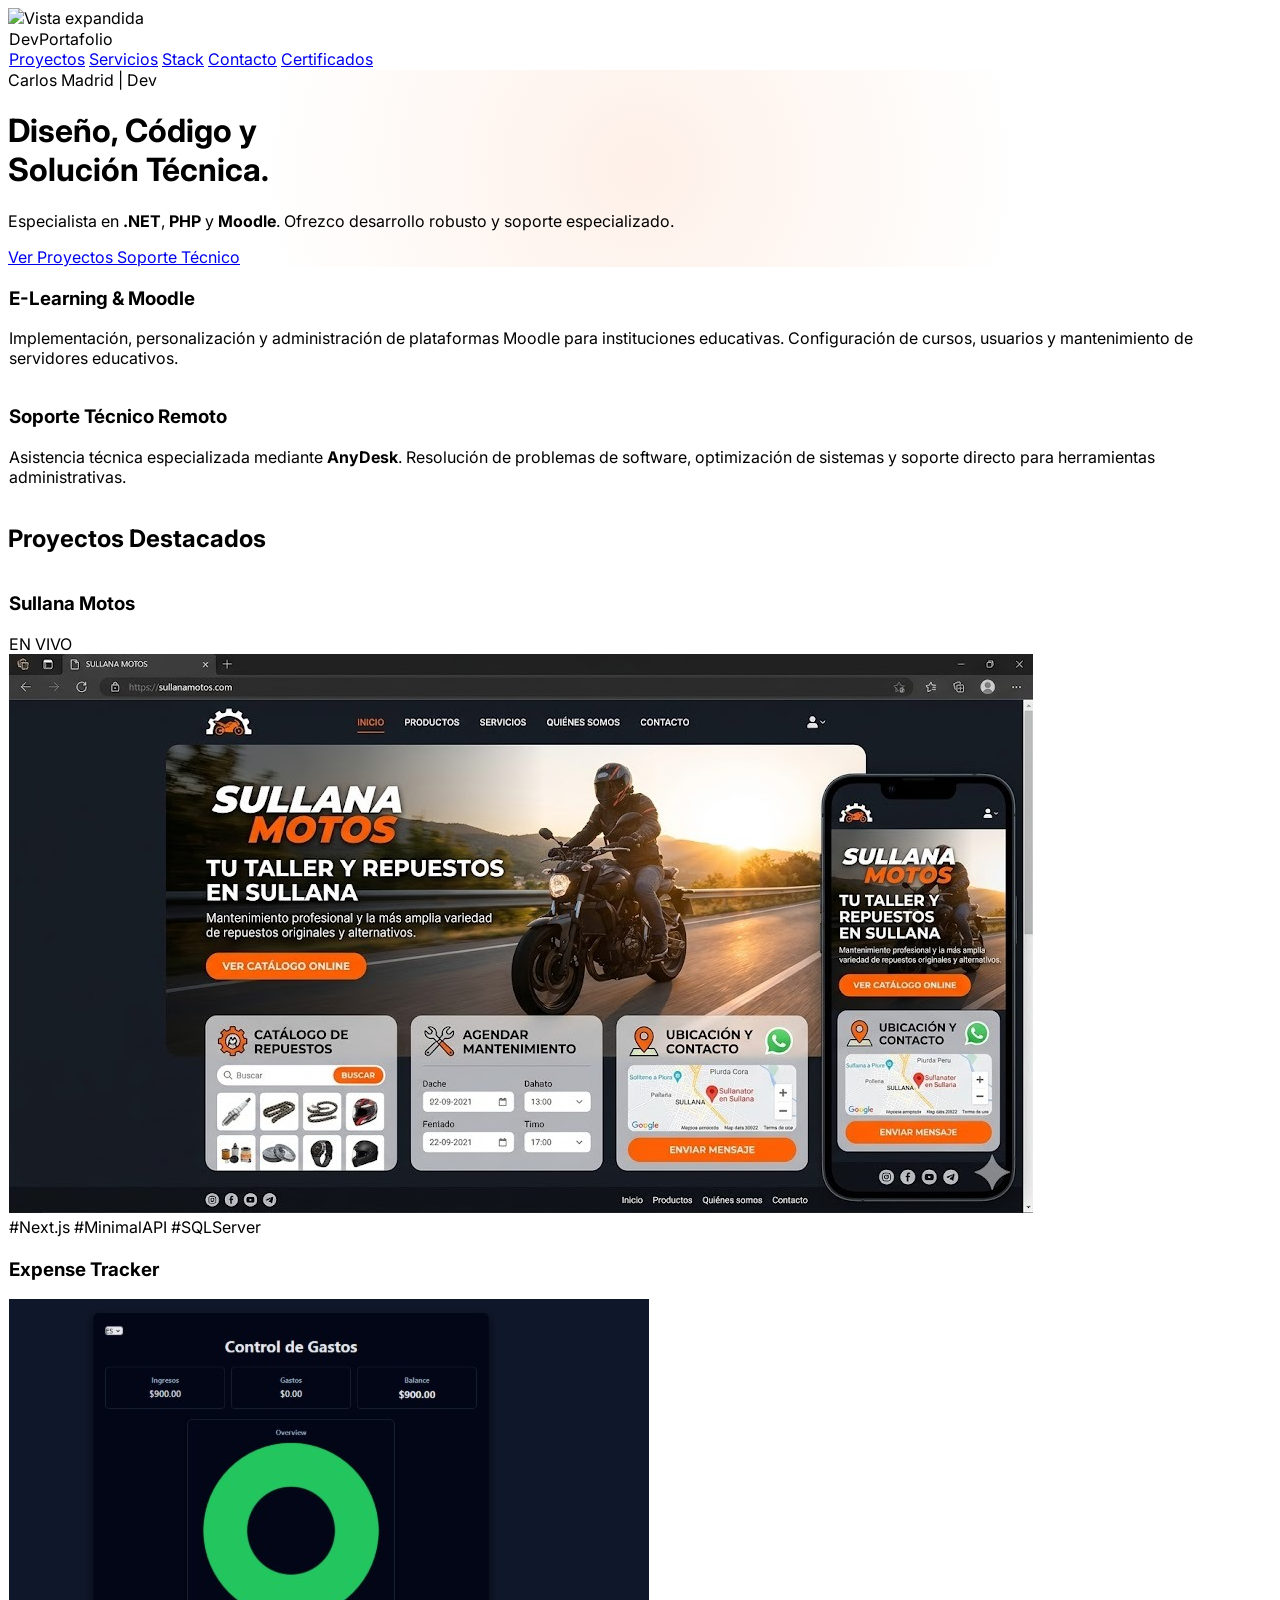
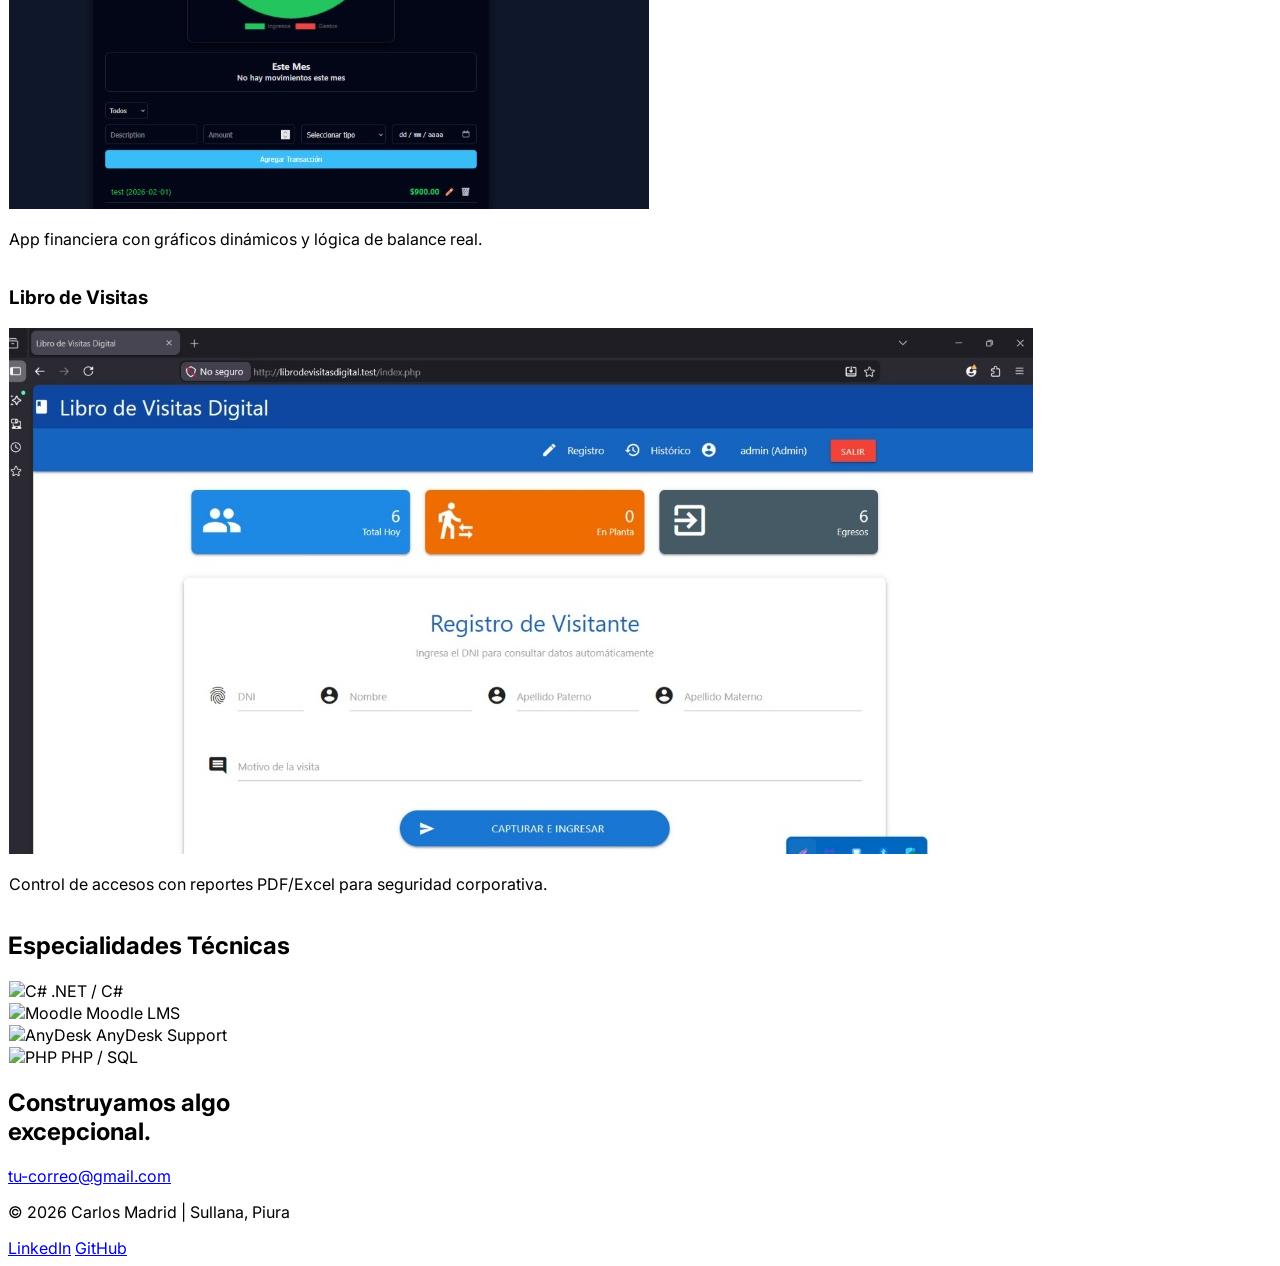
==== portafolio_2026-master/index.html @ 9da7d434 "Versión limpia de mi portafolio y se le agrego un nueva sección con sus respectivas imagenes" ====
<!DOCTYPE html>
<html lang="es" class="scroll-smooth">
  <head>
    <meta charset="UTF-8" />
    <meta name="viewport" content="width=device-width, initial-scale=1.0" />
    <title>Carlos Madrid | Fullstack Developer</title>
    <script src="https://cdn.tailwindcss.com"></script>
    <link href="https://fonts.googleapis.com/css2?family=Inter:wght@300;400;700&display=swap" rel="stylesheet" />
    <style>
      body { font-family: "Inter", sans-serif; }
      .glass {
        background: rgba(255, 255, 255, 0.02);
        backdrop-filter: blur(12px);
        border: 1px solid rgba(255, 255, 255, 0.05);
      }
      .hero-glow {
        background: radial-gradient(circle at 50% 50%, rgba(244, 111, 34, 0.1) 0%, rgba(15, 23, 42, 0) 60%);
      }
      /* Estilo para el modal de imagen */
      #modal.active { display: flex; animation: fadeIn 0.3s ease-out; }
      @keyframes fadeIn { from { opacity: 0; } to { opacity: 1; } }
    </style>
  </head>
  <body class="bg-[#0b1120] text-slate-200 antialiased selection:bg-[#F46F22] selection:text-white">
    
    <div id="modal" class="fixed inset-0 z-[100] hidden items-center justify-center bg-black/90 backdrop-blur-sm p-4 md:p-20 cursor-zoom-out" onclick="closeModal()">
        <img id="modal-img" src="" alt="Vista expandida" class="max-w-full max-h-full rounded-2xl shadow-2xl transform transition-transform duration-300 scale-95 hover:scale-100">
    </div>

    <nav class="fixed w-full z-50 px-6 py-6">
      <div class="max-w-6xl mx-auto flex justify-between items-center glass rounded-2xl px-8 py-4">
        <span class="text-xl font-bold bg-gradient-to-r from-[#F46F22] to-orange-400 bg-clip-text text-transparent italic tracking-tighter">
          DevPortafolio
        </span>
        <div class="space-x-8 hidden md:flex text-sm font-medium">
          <a href="#proyectos" class="hover:text-[#F46F22] transition-colors">Proyectos</a>
          <a href="#servicios" class="hover:text-[#F46F22] transition-colors">Servicios</a>
          <a href="#skills" class="hover:text-[#F46F22] transition-colors">Stack</a>
          <a href="#contacto" class="hover:text-[#F46F22] transition-colors">Contacto</a>
         <a href="certificados.html" class="bg-[#F46F22]/10 text-[#F46F22] px-4 py-2 rounded-xl hover:bg-[#F46F22] hover:text-white transition-all border border-[#F46F22]/20">Certificados</a>
        </div>
      </div>
    </nav>

    <header class="h-screen flex flex-col justify-center items-center text-center px-6 hero-glow">
      <span class="text-[#F46F22] font-mono mb-4 block tracking-[0.4em] uppercase text-xs font-bold">Carlos Madrid | Dev</span>
      <h1 class="text-5xl md:text-8xl font-bold mb-6 tracking-tight text-white">
        Diseño, Código y <br />
        <span class="text-slate-500 italic font-light">Solución Técnica.</span>
      </h1>
      <p class="max-w-2xl text-slate-400 text-lg md:text-xl mb-12 leading-relaxed">
        Especialista en <b class="text-slate-200">.NET</b>, <b class="text-slate-200">PHP</b> y <b class="text-slate-200">Moodle</b>. 
        Ofrezco desarrollo robusto y soporte especializado.
      </p>
      <div class="flex flex-col md:flex-row gap-5">
        <a href="#proyectos" class="bg-[#F46F22] hover:bg-[#d65d1a] text-white px-10 py-4 rounded-full font-bold transition-all transform hover:scale-105">
          Ver Proyectos
        </a>
        <a href="#servicios" class="border border-slate-700 hover:bg-slate-800/50 px-10 py-4 rounded-full font-bold transition-all">
          Soporte Técnico
        </a>
      </div>
    </header>

    <section id="servicios" class="max-w-6xl mx-auto py-20 px-6">
        <div class="grid grid-cols-1 md:grid-cols-2 gap-8">
            <div class="glass p-10 rounded-[2.5rem] border-l-4 border-l-[#F46F22]">
                <h3 class="text-2xl font-bold text-white mb-4">E-Learning & Moodle</h3>
                <p class="text-slate-400">Implementación, personalización y administración de plataformas Moodle para instituciones educativas. Configuración de cursos, usuarios y mantenimiento de servidores educativos.</p>
            </div>
            <div class="glass p-10 rounded-[2.5rem] border-l-4 border-l-blue-500">
                <h3 class="text-2xl font-bold text-white mb-4">Soporte Técnico Remoto</h3>
                <p class="text-slate-400">Asistencia técnica especializada mediante <b>AnyDesk</b>. Resolución de problemas de software, optimización de sistemas y soporte directo para herramientas administrativas.</p>
            </div>
        </div>
    </section>

    <section id="proyectos" class="max-w-6xl mx-auto py-20 px-6">
      <div class="flex items-center gap-4 mb-16">
        <h2 class="text-3xl font-bold text-white whitespace-nowrap">Proyectos Destacados</h2>
        <div class="h-[1px] w-full bg-slate-800"></div>
      </div>

      <div class="grid grid-cols-1 md:grid-cols-2 lg:grid-cols-3 gap-8">
        <div class="md:col-span-2 glass p-8 rounded-[2.5rem] group border border-white/5 hover:border-[#F46F22]/30 transition-all duration-500">
          <div class="flex justify-between items-start mb-6 text-white">
            <h3 class="text-3xl font-bold group-hover:text-[#F46F22] transition">Sullana Motos</h3>
            <span class="bg-[#F46F22]/10 text-[#F46F22] text-[10px] font-bold px-3 py-1 rounded-full border border-[#F46F22]/20">EN VIVO</span>
          </div>
          <div class="w-full h-64 bg-slate-900 rounded-3xl overflow-hidden mb-6 border border-slate-800 relative group cursor-zoom-in" onclick="openModal('./moto.jpg')">
            <img src="./moto.jpg" alt="Sullana Motos" class="w-full h-full object-cover object-top transition-transform duration-500 group-hover:scale-105" />
          </div>
          <div class="flex flex-wrap gap-3 italic text-xs text-slate-500">
            <span>#Next.js</span> <span>#MinimalAPI</span> <span>#SQLServer</span>
          </div>
        </div>

        <div class="glass p-8 rounded-[2.5rem] group border border-white/5 hover:border-[#F46F22]/30 transition-all duration-500">
          <h3 class="text-xl font-bold text-white mb-4 group-hover:text-[#F46F22] transition uppercase tracking-tighter">Expense Tracker</h3>
          <div class="w-full h-40 bg-slate-900 rounded-2xl overflow-hidden mb-4 border border-slate-800 cursor-zoom-in" onclick="openModal('./CONTROL DE GASTOS.jpg')">
            <img src="./CONTROL DE GASTOS.jpg" alt="Expense Tracker" class="w-full h-full object-cover" />
          </div>
          <p class="text-slate-400 text-sm">App financiera con gráficos dinámicos y lógica de balance real.</p>
        </div>

        <div class="glass p-8 rounded-[2.5rem] group border border-white/5 hover:border-[#F46F22]/30 transition-all duration-500">
          <h3 class="text-xl font-bold text-white mb-4 group-hover:text-[#F46F22] transition uppercase tracking-tighter">Libro de Visitas</h3>
          <div class="w-full h-40 bg-slate-900 rounded-2xl overflow-hidden mb-4 border border-slate-800 cursor-zoom-in" onclick="openModal('./BVDIGITAL.jpg')">
            <img src="./BVDIGITAL.jpg" alt="Visitas" class="w-full h-full object-cover" />
          </div>
          <p class="text-slate-400 text-sm">Control de accesos con reportes PDF/Excel para seguridad corporativa.</p>
        </div>
      </div>
    </section>

    <section id="skills" class="py-32 bg-slate-900/20">
      <div class="max-w-6xl mx-auto px-6 text-center">
        <h2 class="text-sm font-bold text-[#F46F22] tracking-[0.3em] uppercase mb-16">Especialidades Técnicas</h2>
        <div class="flex flex-wrap justify-center gap-6">
          <div class="glass px-8 py-5 rounded-3xl flex items-center gap-5 hover:scale-105 transition-all group hover:border-[#F46F22]/50">
            <img src="https://cdn.simpleicons.org/csharp/512BD4" width="32" height="32" alt="C#" />
            <span class="font-bold text-lg group-hover:text-white transition">.NET / C#</span>
          </div>
          <div class="glass px-8 py-5 rounded-3xl flex items-center gap-5 hover:scale-105 transition-all group hover:border-[#F46F22]/50">
            <img src="https://cdn.simpleicons.org/moodle/F7931E" width="32" height="32" alt="Moodle" />
            <span class="font-bold text-lg group-hover:text-white transition">Moodle LMS</span>
          </div>
          <div class="glass px-8 py-5 rounded-3xl flex items-center gap-5 hover:scale-105 transition-all group hover:border-[#F46F22]/50">
            <img src="https://cdn.simpleicons.org/anydesk/EF4437" width="32" height="32" alt="AnyDesk" />
            <span class="font-bold text-lg group-hover:text-white transition">AnyDesk Support</span>
          </div>
          <div class="glass px-8 py-5 rounded-3xl flex items-center gap-5 hover:scale-105 transition-all group hover:border-[#F46F22]/50">
            <img src="https://cdn.simpleicons.org/php/777BB4" width="32" height="32" alt="PHP" />
            <span class="font-bold text-lg group-hover:text-white transition">PHP / SQL</span>
          </div>
        </div>
      </div>
    </section>


    <footer id="contacto" class="py-40 px-6 text-center">
      <div class="max-w-4xl mx-auto">
        <h2 class="text-5xl font-bold mb-8 text-white tracking-tight">Construyamos algo <br /><span class="text-[#F46F22] italic">excepcional.</span></h2>
        <a href="mailto:tu-correo@gmail.com" class="text-3xl md:text-5xl font-bold text-white hover:text-[#F46F22] transition-colors break-words underline underline-offset-[12px] decoration-slate-800">
          tu-correo@gmail.com
        </a>
        <div class="mt-32 pt-10 border-t border-slate-800/50 flex flex-col md:flex-row justify-between items-center gap-6 text-slate-500 text-sm">
          <p>© 2026 Carlos Madrid | Sullana, Piura</p>
          <div class="flex gap-8 font-medium">
            <a href="https://www.linkedin.com/in/juan-carlos-madrid-flores-761483162/" target="_blank" class="hover:text-white transition">LinkedIn</a>
            <a href="https://github.com/juanca-dev" target="_blank" class="hover:text-white transition">GitHub</a>
          </div>
        </div>
      </div>
    </footer>

    <script>
        const modal = document.getElementById('modal');
        const modalImg = document.getElementById('modal-img');

        function openModal(src) {
            modalImg.src = src;
            modal.classList.add('active');
            document.body.style.overflow = 'hidden'; // Evita el scroll mientras está abierto
        }

        function closeModal() {
            modal.classList.remove('active');
            document.body.style.overflow = 'auto'; // Devuelve el scroll
        }

        // Cerrar con la tecla Esc
        document.addEventListener('keydown', (e) => {
            if (e.key === 'Escape') closeModal();
        });
    </script>
  </body>
</html>
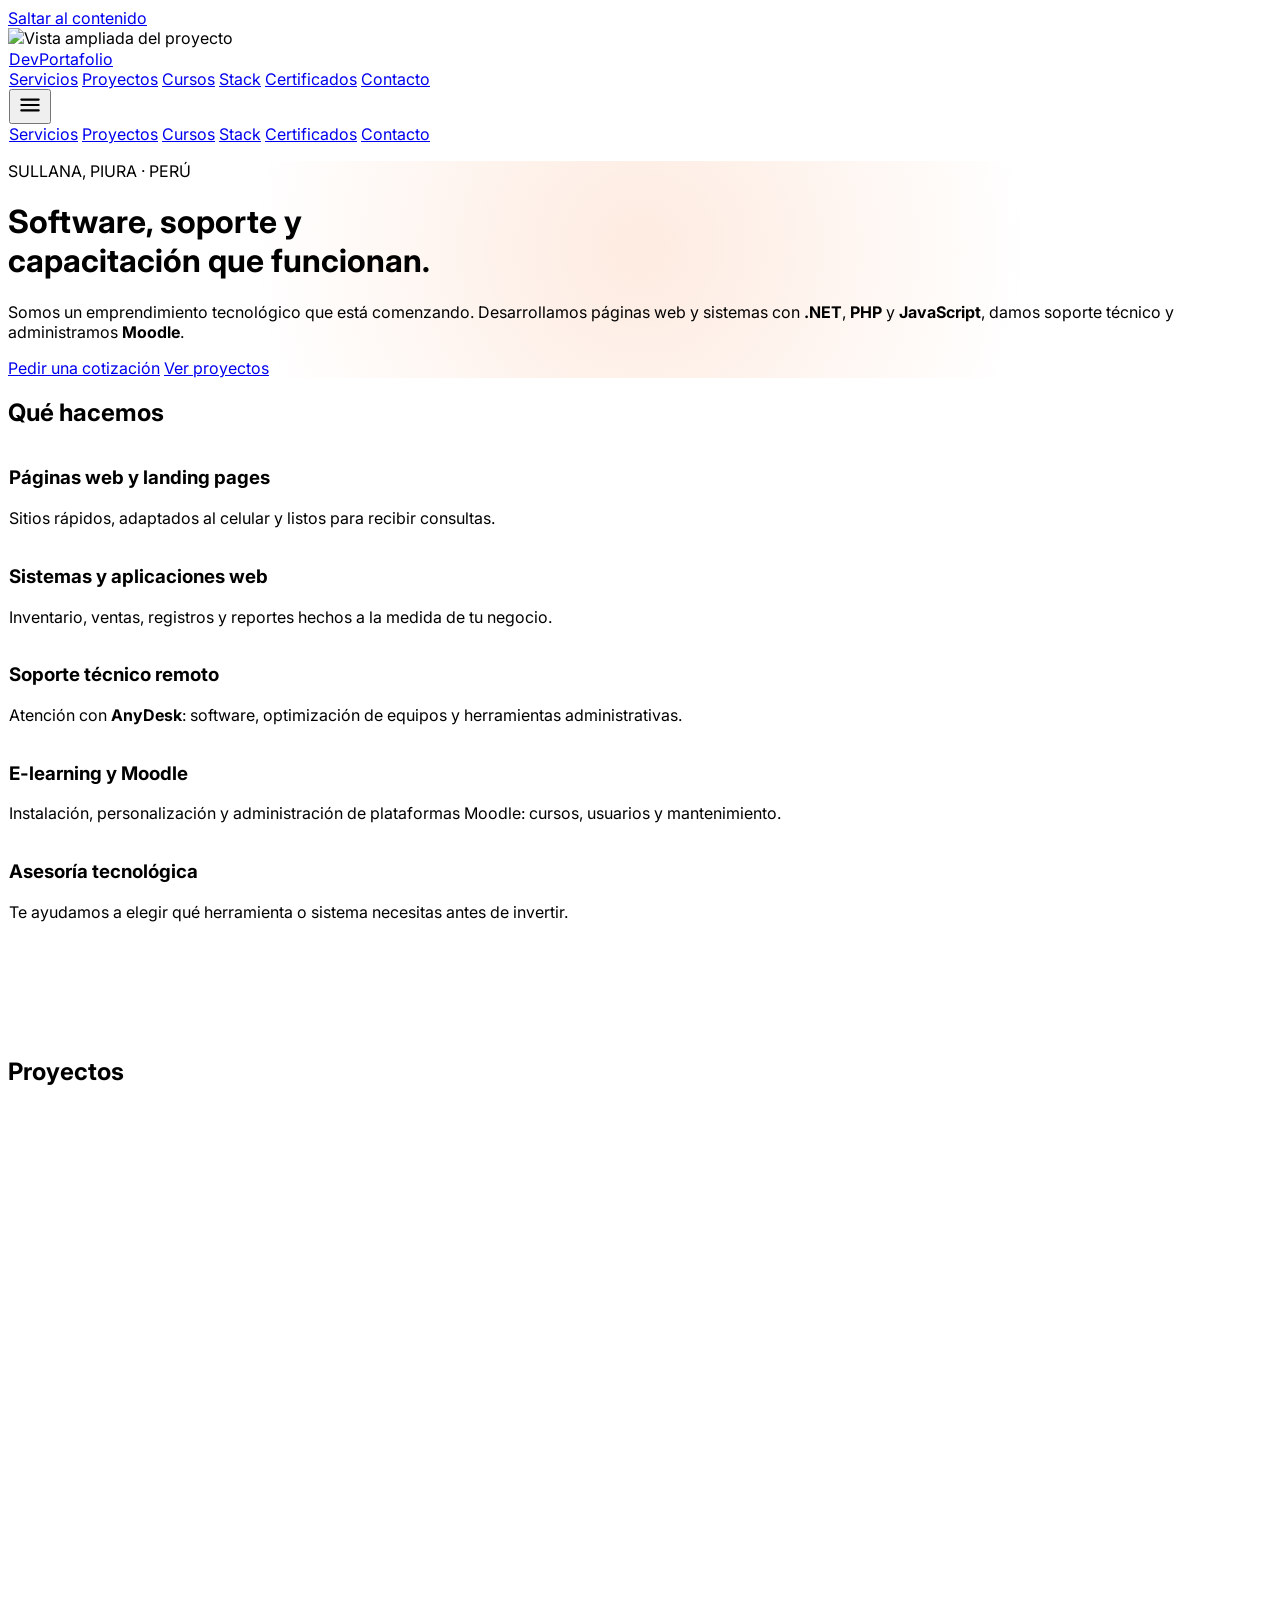
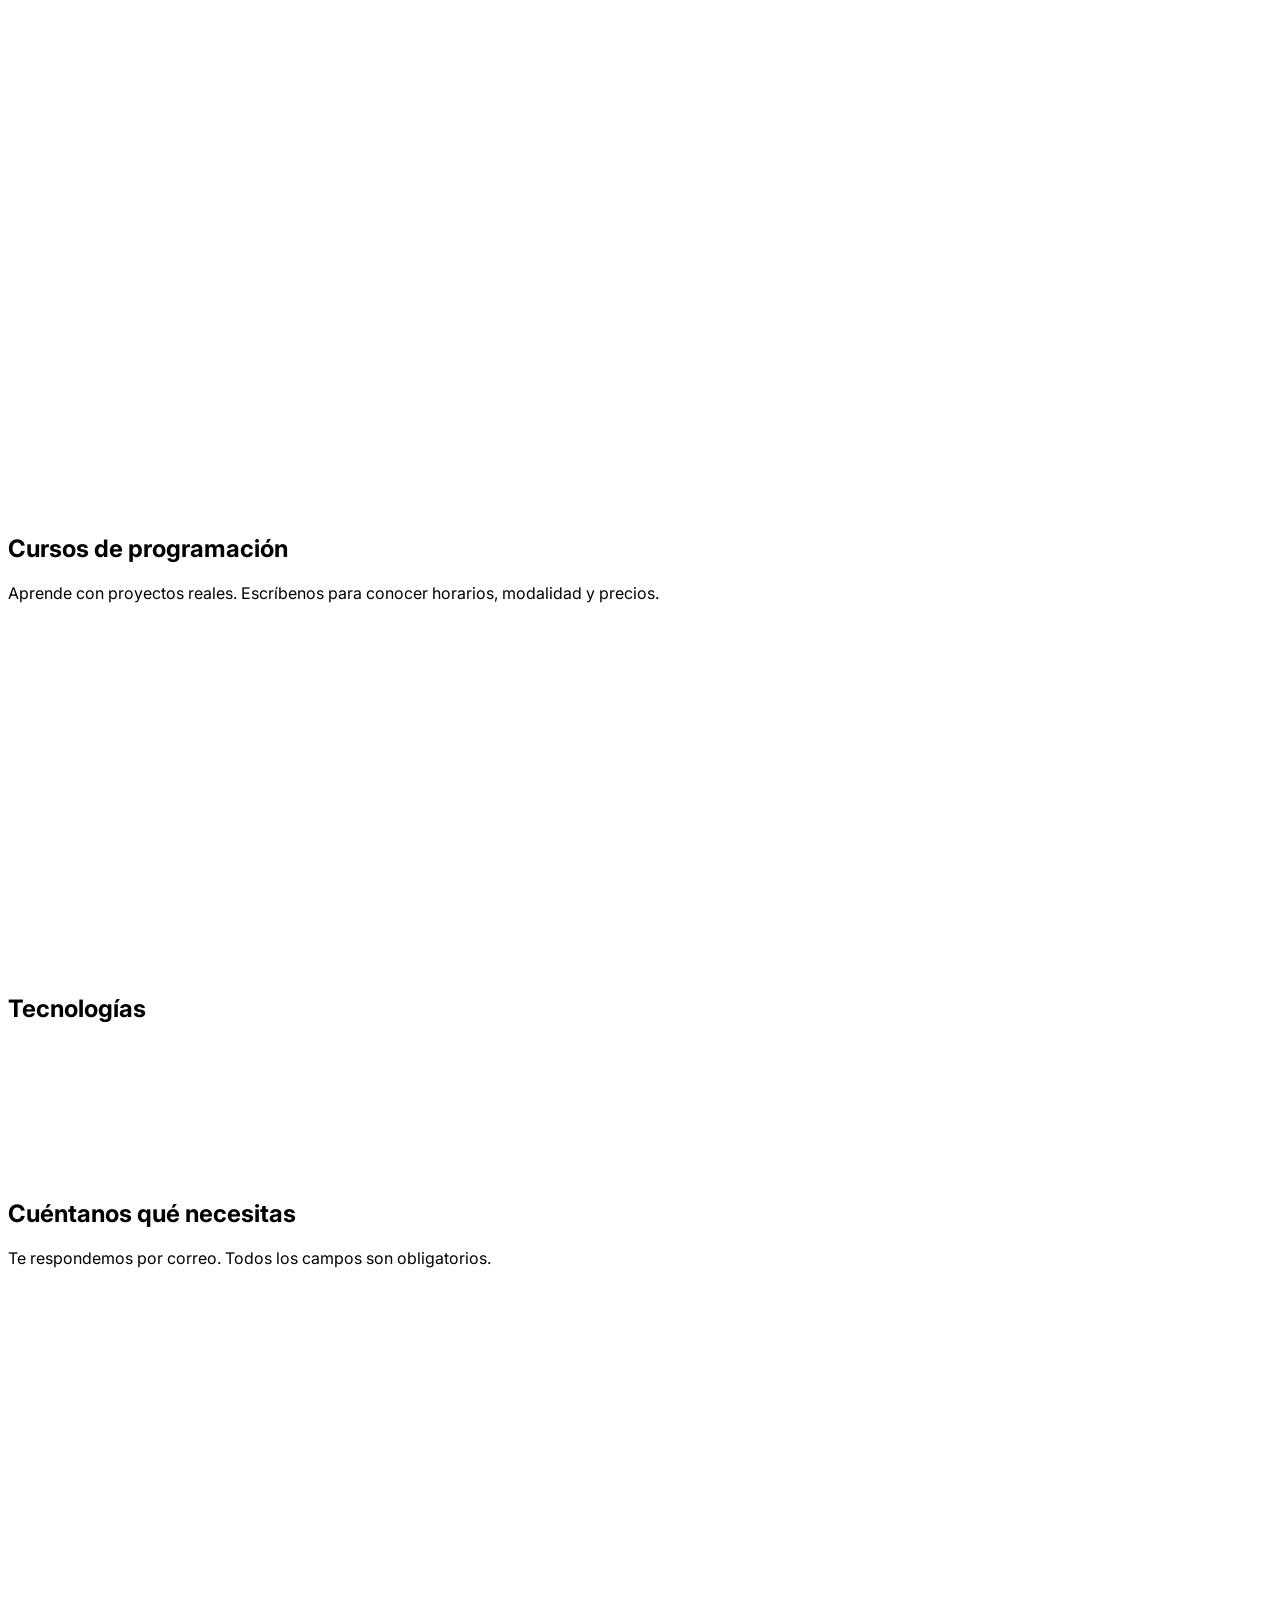
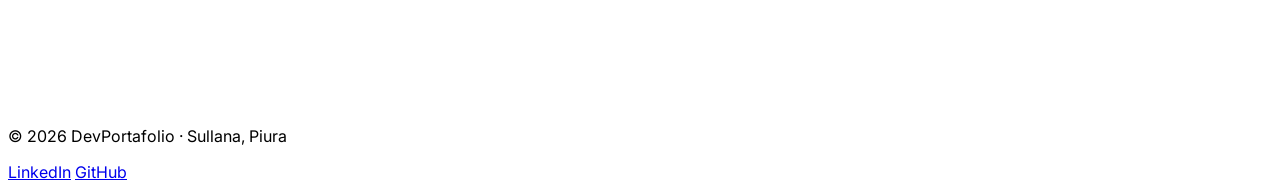
==== commit 5a4cad1c: "Moderniza index: servicios, cursos, proyectos y formulario Netlify" ====
--- a/portafolio_2026-master/index.html
+++ b/portafolio_2026-master/index.html
@@ -1,178 +1,165 @@
 <!DOCTYPE html>
 <html lang="es" class="scroll-smooth">
-  <head>
-    <meta charset="UTF-8" />
-    <meta name="viewport" content="width=device-width, initial-scale=1.0" />
-    <title>Carlos Madrid | Fullstack Developer</title>
-    <script src="https://cdn.tailwindcss.com"></script>
-    <link href="https://fonts.googleapis.com/css2?family=Inter:wght@300;400;700&display=swap" rel="stylesheet" />
-    <style>
-      body { font-family: "Inter", sans-serif; }
-      .glass {
-        background: rgba(255, 255, 255, 0.02);
-        backdrop-filter: blur(12px);
-        border: 1px solid rgba(255, 255, 255, 0.05);
-      }
-      .hero-glow {
-        background: radial-gradient(circle at 50% 50%, rgba(244, 111, 34, 0.1) 0%, rgba(15, 23, 42, 0) 60%);
-      }
-      /* Estilo para el modal de imagen */
-      #modal.active { display: flex; animation: fadeIn 0.3s ease-out; }
-      @keyframes fadeIn { from { opacity: 0; } to { opacity: 1; } }
-    </style>
-  </head>
-  <body class="bg-[#0b1120] text-slate-200 antialiased selection:bg-[#F46F22] selection:text-white">
-    
-    <div id="modal" class="fixed inset-0 z-[100] hidden items-center justify-center bg-black/90 backdrop-blur-sm p-4 md:p-20 cursor-zoom-out" onclick="closeModal()">
-        <img id="modal-img" src="" alt="Vista expandida" class="max-w-full max-h-full rounded-2xl shadow-2xl transform transition-transform duration-300 scale-95 hover:scale-100">
+<head>
+  <meta charset="UTF-8" />
+  <meta name="viewport" content="width=device-width, initial-scale=1.0" />
+  <title>DevPortafolio | Desarrollo web, sistemas y soporte en Sullana</title>
+  <meta name="description" content="Emprendimiento tecnológico en Sullana, Piura: páginas web, sistemas empresariales, soporte técnico, Moodle y cursos de programación." />
+  <meta property="og:title" content="DevPortafolio | Desarrollo web, sistemas y soporte" />
+  <meta property="og:description" content="Páginas web, sistemas, soporte técnico, Moodle y cursos de programación desde Sullana, Perú." />
+  <meta property="og:type" content="website" />
+  <meta name="theme-color" content="#0b1120" />
+  <script type="application/ld+json">{"@context":"https://schema.org","@type":"ProfessionalService","name":"DevPortafolio","areaServed":"Perú","address":{"@type":"PostalAddress","addressLocality":"Sullana","addressRegion":"Piura","addressCountry":"PE"},"sameAs":["https://github.com/juanca-dev","https://www.linkedin.com/in/juan-carlos-madrid-flores-761483162/"]}</script>
+  <script src="https://cdn.tailwindcss.com"></script>
+  <link href="https://fonts.googleapis.com/css2?family=Inter:wght@300;400;600;700&display=swap" rel="stylesheet" />
+  <style>
+    body { font-family: "Inter", system-ui, sans-serif; }
+    .glass { background: rgba(255,255,255,.03); backdrop-filter: blur(12px); border: 1px solid rgba(255,255,255,.06); }
+    .hero-glow { background: radial-gradient(circle at 50% 40%, rgba(244,111,34,.14) 0%, rgba(11,17,32,0) 60%); }
+    #modal.active { display: flex; animation: fade .25s ease-out; }
+    @keyframes fade { from { opacity: 0 } to { opacity: 1 } }
+    :focus-visible { outline: 2px solid #F46F22; outline-offset: 3px; }
+    @media (prefers-reduced-motion: reduce) { * { animation: none !important; transition: none !important; scroll-behavior: auto !important; } }
+    .field { width: 100%; background: rgba(255,255,255,.04); border: 1px solid rgba(255,255,255,.12); border-radius: 1rem; padding: .85rem 1rem; color: #fff; }
+    .field[aria-invalid="true"] { border-color: #f87171; }
+    select.field option { background: #0b1120; }
+  </style>
+</head>
+<body class="bg-[#0b1120] text-slate-200 antialiased selection:bg-[#F46F22] selection:text-white">
+  <a href="#contenido" class="sr-only focus:not-sr-only fixed top-2 left-2 z-[200] bg-[#F46F22] text-white px-4 py-2 rounded-lg">Saltar al contenido</a>
+
+  <div id="modal" role="dialog" aria-modal="true" aria-label="Vista ampliada" class="fixed inset-0 z-[100] hidden items-center justify-center bg-black/90 p-4 md:p-16 cursor-zoom-out">
+    <img id="modal-img" src="" alt="Vista ampliada del proyecto" class="max-w-full max-h-full rounded-2xl shadow-2xl" />
+  </div>
+
+  <nav class="fixed w-full z-50 px-4 md:px-6 py-4" aria-label="Principal">
+    <div class="max-w-6xl mx-auto glass rounded-2xl px-6 py-3">
+      <div class="flex justify-between items-center">
+        <a href="#" class="text-xl font-bold bg-gradient-to-r from-[#F46F22] to-orange-400 bg-clip-text text-transparent italic tracking-tighter">DevPortafolio</a>
+        <div class="hidden md:flex items-center gap-8 text-sm font-medium">
+          <a href="#servicios" class="hover:text-[#F46F22] transition-colors">Servicios</a>
+          <a href="#proyectos" class="hover:text-[#F46F22] transition-colors">Proyectos</a>
+          <a href="#cursos" class="hover:text-[#F46F22] transition-colors">Cursos</a>
+          <a href="#skills" class="hover:text-[#F46F22] transition-colors">Stack</a>
+          <a href="certificados.html" class="text-[#F46F22] px-4 py-2 rounded-xl border border-[#F46F22]/30 hover:bg-[#F46F22] hover:text-white transition-all">Certificados</a>
+          <a href="#contacto" class="bg-[#F46F22] hover:bg-[#d65d1a] text-white px-5 py-2 rounded-xl font-bold transition-colors">Contacto</a>
+        </div>
+        <button id="menu-btn" class="md:hidden p-2 rounded-lg" aria-label="Abrir menú" aria-expanded="false" aria-controls="menu">
+          <svg width="26" height="26" viewBox="0 0 24 24" fill="none" stroke="currentColor" stroke-width="2" stroke-linecap="round" aria-hidden="true"><path d="M4 7h16M4 12h16M4 17h16"/></svg>
+        </button>
+      </div>
+      <div id="menu" class="hidden md:hidden flex-col gap-1 pt-4 mt-3 border-t border-white/10 text-base">
+        <a href="#servicios" class="py-2">Servicios</a>
+        <a href="#proyectos" class="py-2">Proyectos</a>
+        <a href="#cursos" class="py-2">Cursos</a>
+        <a href="#skills" class="py-2">Stack</a>
+        <a href="certificados.html" class="py-2 text-[#F46F22]">Certificados</a>
+        <a href="#contacto" class="py-2 font-bold text-[#F46F22]">Contacto</a>
+      </div>
     </div>
+  </nav>
 
-    <nav class="fixed w-full z-50 px-6 py-6">
-      <div class="max-w-6xl mx-auto flex justify-between items-center glass rounded-2xl px-8 py-4">
-        <span class="text-xl font-bold bg-gradient-to-r from-[#F46F22] to-orange-400 bg-clip-text text-transparent italic tracking-tighter">
-          DevPortafolio
-        </span>
-        <div class="space-x-8 hidden md:flex text-sm font-medium">
-          <a href="#proyectos" class="hover:text-[#F46F22] transition-colors">Proyectos</a>
-          <a href="#servicios" class="hover:text-[#F46F22] transition-colors">Servicios</a>
-          <a href="#skills" class="hover:text-[#F46F22] transition-colors">Stack</a>
-          <a href="#contacto" class="hover:text-[#F46F22] transition-colors">Contacto</a>
-         <a href="certificados.html" class="bg-[#F46F22]/10 text-[#F46F22] px-4 py-2 rounded-xl hover:bg-[#F46F22] hover:text-white transition-all border border-[#F46F22]/20">Certificados</a>
-        </div>
-      </div>
-    </nav>
-
-    <header class="h-screen flex flex-col justify-center items-center text-center px-6 hero-glow">
-      <span class="text-[#F46F22] font-mono mb-4 block tracking-[0.4em] uppercase text-xs font-bold">Carlos Madrid | Dev</span>
-      <h1 class="text-5xl md:text-8xl font-bold mb-6 tracking-tight text-white">
-        Diseño, Código y <br />
-        <span class="text-slate-500 italic font-light">Solución Técnica.</span>
-      </h1>
-      <p class="max-w-2xl text-slate-400 text-lg md:text-xl mb-12 leading-relaxed">
-        Especialista en <b class="text-slate-200">.NET</b>, <b class="text-slate-200">PHP</b> y <b class="text-slate-200">Moodle</b>. 
-        Ofrezco desarrollo robusto y soporte especializado.
-      </p>
-      <div class="flex flex-col md:flex-row gap-5">
-        <a href="#proyectos" class="bg-[#F46F22] hover:bg-[#d65d1a] text-white px-10 py-4 rounded-full font-bold transition-all transform hover:scale-105">
-          Ver Proyectos
-        </a>
-        <a href="#servicios" class="border border-slate-700 hover:bg-slate-800/50 px-10 py-4 rounded-full font-bold transition-all">
-          Soporte Técnico
-        </a>
+  <main id="contenido">
+    <header class="min-h-screen flex flex-col justify-center items-center text-center px-6 hero-glow">
+      <p class="text-[#F46F22] mb-4 tracking-[0.3em] text-xs font-bold">SULLANA, PIURA · PERÚ</p>
+      <h1 class="text-4xl md:text-7xl font-bold mb-6 tracking-tight text-white leading-tight">Software, soporte y<br /><span class="text-slate-500 italic font-light">capacitación que funcionan.</span></h1>
+      <p class="max-w-2xl text-slate-400 text-lg md:text-xl mb-10 leading-relaxed">Somos un emprendimiento tecnológico que está comenzando. Desarrollamos páginas web y sistemas con <b class="text-slate-200">.NET</b>, <b class="text-slate-200">PHP</b> y <b class="text-slate-200">JavaScript</b>, damos soporte técnico y administramos <b class="text-slate-200">Moodle</b>.</p>
+      <div class="flex flex-col sm:flex-row gap-4">
+        <a href="#contacto" class="bg-[#F46F22] hover:bg-[#d65d1a] text-white px-9 py-4 rounded-full font-bold transition-colors">Pedir una cotización</a>
+        <a href="#proyectos" class="border border-slate-700 hover:bg-slate-800/50 px-9 py-4 rounded-full font-bold transition-colors">Ver proyectos</a>
       </div>
     </header>
 
     <section id="servicios" class="max-w-6xl mx-auto py-20 px-6">
-        <div class="grid grid-cols-1 md:grid-cols-2 gap-8">
-            <div class="glass p-10 rounded-[2.5rem] border-l-4 border-l-[#F46F22]">
-                <h3 class="text-2xl font-bold text-white mb-4">E-Learning & Moodle</h3>
-                <p class="text-slate-400">Implementación, personalización y administración de plataformas Moodle para instituciones educativas. Configuración de cursos, usuarios y mantenimiento de servidores educativos.</p>
-            </div>
-            <div class="glass p-10 rounded-[2.5rem] border-l-4 border-l-blue-500">
-                <h3 class="text-2xl font-bold text-white mb-4">Soporte Técnico Remoto</h3>
-                <p class="text-slate-400">Asistencia técnica especializada mediante <b>AnyDesk</b>. Resolución de problemas de software, optimización de sistemas y soporte directo para herramientas administrativas.</p>
-            </div>
-        </div>
+      <h2 class="text-3xl font-bold text-white mb-10">Qué hacemos</h2>
+      <div class="grid grid-cols-1 md:grid-cols-2 lg:grid-cols-3 gap-6">
+        <article class="glass p-8 rounded-3xl border-l-4 border-l-[#F46F22]"><h3 class="text-xl font-bold text-white mb-3">Páginas web y landing pages</h3><p class="text-slate-400 text-sm">Sitios rápidos, adaptados al celular y listos para recibir consultas.</p></article>
+        <article class="glass p-8 rounded-3xl border-l-4 border-l-[#F46F22]"><h3 class="text-xl font-bold text-white mb-3">Sistemas y aplicaciones web</h3><p class="text-slate-400 text-sm">Inventario, ventas, registros y reportes hechos a la medida de tu negocio.</p></article>
+        <article class="glass p-8 rounded-3xl border-l-4 border-l-blue-500"><h3 class="text-xl font-bold text-white mb-3">Soporte técnico remoto</h3><p class="text-slate-400 text-sm">Atención con <b>AnyDesk</b>: software, optimización de equipos y herramientas administrativas.</p></article>
+        <article class="glass p-8 rounded-3xl border-l-4 border-l-[#F46F22]"><h3 class="text-xl font-bold text-white mb-3">E-learning y Moodle</h3><p class="text-slate-400 text-sm">Instalación, personalización y administración de plataformas Moodle: cursos, usuarios y mantenimiento.</p></article>
+        <article class="glass p-8 rounded-3xl border-l-4 border-l-blue-500"><h3 class="text-xl font-bold text-white mb-3">Asesoría tecnológica</h3><p class="text-slate-400 text-sm">Te ayudamos a elegir qué herramienta o sistema necesitas antes de invertir.</p></article>
+        <article class="glass p-8 rounded-3xl border-l-4 border-l-[#F46F22]"><h3 class="text-xl font-bold text-white mb-3">Cursos de programación</h3><p class="text-slate-400 text-sm">Capacitación en programación y tecnologías informáticas. <a href="#cursos" class="text-[#F46F22] underline">Ver cursos</a></p></article>
+      </div>
     </section>
 
     <section id="proyectos" class="max-w-6xl mx-auto py-20 px-6">
-      <div class="flex items-center gap-4 mb-16">
-        <h2 class="text-3xl font-bold text-white whitespace-nowrap">Proyectos Destacados</h2>
-        <div class="h-[1px] w-full bg-slate-800"></div>
-      </div>
-
-      <div class="grid grid-cols-1 md:grid-cols-2 lg:grid-cols-3 gap-8">
-        <div class="md:col-span-2 glass p-8 rounded-[2.5rem] group border border-white/5 hover:border-[#F46F22]/30 transition-all duration-500">
-          <div class="flex justify-between items-start mb-6 text-white">
-            <h3 class="text-3xl font-bold group-hover:text-[#F46F22] transition">Sullana Motos</h3>
-            <span class="bg-[#F46F22]/10 text-[#F46F22] text-[10px] font-bold px-3 py-1 rounded-full border border-[#F46F22]/20">EN VIVO</span>
+      <h2 class="text-3xl font-bold text-white mb-10">Proyectos</h2>
+      <div class="grid grid-cols-1 md:grid-cols-2 gap-8">
+        <article class="glass p-6 rounded-3xl md:col-span-2">
+          <div class="flex flex-wrap justify-between items-start gap-3 mb-4">
+            <h3 class="text-2xl font-bold text-white">Sullana Motos</h3>
+            <a href="https://sullanamotos.com" target="_blank" rel="noopener" class="bg-[#F46F22]/10 text-[#F46F22] text-xs font-bold px-3 py-1 rounded-full border border-[#F46F22]/30">En vivo: sullanamotos.com</a>
           </div>
-          <div class="w-full h-64 bg-slate-900 rounded-3xl overflow-hidden mb-6 border border-slate-800 relative group cursor-zoom-in" onclick="openModal('./moto.jpg')">
-            <img src="./moto.jpg" alt="Sullana Motos" class="w-full h-full object-cover object-top transition-transform duration-500 group-hover:scale-105" />
-          </div>
-          <div class="flex flex-wrap gap-3 italic text-xs text-slate-500">
-            <span>#Next.js</span> <span>#MinimalAPI</span> <span>#SQLServer</span>
-          </div>
-        </div>
-
-        <div class="glass p-8 rounded-[2.5rem] group border border-white/5 hover:border-[#F46F22]/30 transition-all duration-500">
-          <h3 class="text-xl font-bold text-white mb-4 group-hover:text-[#F46F22] transition uppercase tracking-tighter">Expense Tracker</h3>
-          <div class="w-full h-40 bg-slate-900 rounded-2xl overflow-hidden mb-4 border border-slate-800 cursor-zoom-in" onclick="openModal('./CONTROL DE GASTOS.jpg')">
-            <img src="./CONTROL DE GASTOS.jpg" alt="Expense Tracker" class="w-full h-full object-cover" />
-          </div>
-          <p class="text-slate-400 text-sm">App financiera con gráficos dinámicos y lógica de balance real.</p>
-        </div>
-
-        <div class="glass p-8 rounded-[2.5rem] group border border-white/5 hover:border-[#F46F22]/30 transition-all duration-500">
-          <h3 class="text-xl font-bold text-white mb-4 group-hover:text-[#F46F22] transition uppercase tracking-tighter">Libro de Visitas</h3>
-          <div class="w-full h-40 bg-slate-900 rounded-2xl overflow-hidden mb-4 border border-slate-800 cursor-zoom-in" onclick="openModal('./BVDIGITAL.jpg')">
-            <img src="./BVDIGITAL.jpg" alt="Visitas" class="w-full h-full object-cover" />
-          </div>
-          <p class="text-slate-400 text-sm">Control de accesos con reportes PDF/Excel para seguridad corporativa.</p>
-        </div>
+          <button type="button" data-modal="moto.jpg" class="block w-full h-64 md:h-96 rounded-2xl overflow-hidden border border-slate-800 cursor-zoom-in" aria-label="Ampliar captura de Sullana Motos"><img src="moto.jpg" alt="Sitio web de Sullana Motos: catálogo de repuestos, mantenimiento y contacto" loading="lazy" class="w-full h-full object-cover object-top" /></button>
+          <p class="text-slate-400 text-sm mt-4">Catálogo de repuestos, agenda de mantenimiento y contacto para un taller de motos. <span class="text-slate-500 italic">Next.js · Minimal API · SQL Server</span></p>
+        </article>
+        <article class="glass p-6 rounded-3xl">
+          <h3 class="text-xl font-bold text-white mb-4">Sistema POS y facturación electrónica</h3>
+          <button type="button" data-modal="POS.jpg" class="block w-full h-48 rounded-2xl overflow-hidden border border-slate-800 cursor-zoom-in" aria-label="Ampliar captura del sistema POS"><img src="POS.jpg" alt="Panel del sistema POS con ventas, caja, compras y comprobantes electrónicos" loading="lazy" class="w-full h-full object-cover object-top" /></button>
+          <p class="text-slate-400 text-sm mt-4">Punto de venta, caja, compras, cuentas por cobrar y pagar, guías de remisión y comprobantes. Entorno de pruebas. <span class="text-slate-500 italic">PHP</span></p>
+        </article>
+        <article class="glass p-6 rounded-3xl">
+          <h3 class="text-xl font-bold text-white mb-4">Libro de Visitas Digital</h3>
+          <button type="button" data-modal="BVDIGITAL.jpg" class="block w-full h-48 rounded-2xl overflow-hidden border border-slate-800 cursor-zoom-in" aria-label="Ampliar captura del Libro de Visitas"><img src="BVDIGITAL.jpg" alt="Libro de Visitas Digital con registro de visitantes por DNI y contadores del día" loading="lazy" class="w-full h-full object-cover object-top" /></button>
+          <p class="text-slate-400 text-sm mt-4">Registro de visitantes con consulta automática por DNI, histórico y reportes PDF/Excel. <span class="text-slate-500 italic">PHP</span></p>
+        </article>
+        <article class="glass p-6 rounded-3xl md:col-span-2 md:grid md:grid-cols-2 md:gap-6 md:items-center">
+          <button type="button" data-modal="CONTROL%20DE%20GASTOS.jpg" class="block w-full h-56 rounded-2xl overflow-hidden border border-slate-800 cursor-zoom-in" aria-label="Ampliar captura de Control de Gastos"><img src="CONTROL%20DE%20GASTOS.jpg" alt="App Control de Gastos con gráfico de ingresos, gastos y balance" loading="lazy" class="w-full h-full object-cover object-top" /></button>
+          <div class="mt-4 md:mt-0"><h3 class="text-xl font-bold text-white mb-2">Control de Gastos</h3><p class="text-slate-400 text-sm">App financiera con gráfico dinámico, balance, filtro por mes y cambio de idioma. <span class="text-slate-500 italic">JavaScript</span></p></div>
+        </article>
       </div>
     </section>
 
-    <section id="skills" class="py-32 bg-slate-900/20">
-      <div class="max-w-6xl mx-auto px-6 text-center">
-        <h2 class="text-sm font-bold text-[#F46F22] tracking-[0.3em] uppercase mb-16">Especialidades Técnicas</h2>
-        <div class="flex flex-wrap justify-center gap-6">
-          <div class="glass px-8 py-5 rounded-3xl flex items-center gap-5 hover:scale-105 transition-all group hover:border-[#F46F22]/50">
-            <img src="https://cdn.simpleicons.org/csharp/512BD4" width="32" height="32" alt="C#" />
-            <span class="font-bold text-lg group-hover:text-white transition">.NET / C#</span>
-          </div>
-          <div class="glass px-8 py-5 rounded-3xl flex items-center gap-5 hover:scale-105 transition-all group hover:border-[#F46F22]/50">
-            <img src="https://cdn.simpleicons.org/moodle/F7931E" width="32" height="32" alt="Moodle" />
-            <span class="font-bold text-lg group-hover:text-white transition">Moodle LMS</span>
-          </div>
-          <div class="glass px-8 py-5 rounded-3xl flex items-center gap-5 hover:scale-105 transition-all group hover:border-[#F46F22]/50">
-            <img src="https://cdn.simpleicons.org/anydesk/EF4437" width="32" height="32" alt="AnyDesk" />
-            <span class="font-bold text-lg group-hover:text-white transition">AnyDesk Support</span>
-          </div>
-          <div class="glass px-8 py-5 rounded-3xl flex items-center gap-5 hover:scale-105 transition-all group hover:border-[#F46F22]/50">
-            <img src="https://cdn.simpleicons.org/php/777BB4" width="32" height="32" alt="PHP" />
-            <span class="font-bold text-lg group-hover:text-white transition">PHP / SQL</span>
-          </div>
-        </div>
+    <section id="cursos" class="max-w-6xl mx-auto py-20 px-6">
+      <h2 class="text-3xl font-bold text-white mb-3">Cursos de programación</h2>
+      <p class="text-slate-400 mb-10 max-w-2xl">Aprende con proyectos reales. Escríbenos para conocer horarios, modalidad y precios.</p>
+      <div class="grid grid-cols-1 md:grid-cols-3 gap-6">
+        <article class="glass p-8 rounded-3xl flex flex-col"><h3 class="text-xl font-bold text-white mb-3">Programación web</h3><p class="text-slate-400 text-sm mb-6 grow">HTML, CSS y JavaScript para crear tu primera página web.</p><a href="#contacto" data-service="Cursos de programación" class="text-[#F46F22] font-bold">Consultar este curso</a></article>
+        <article class="glass p-8 rounded-3xl flex flex-col"><h3 class="text-xl font-bold text-white mb-3">Sistemas y bases de datos</h3><p class="text-slate-400 text-sm mb-6 grow">PHP, SQL y C#/.NET para construir sistemas de gestión.</p><a href="#contacto" data-service="Cursos de programación" class="text-[#F46F22] font-bold">Consultar este curso</a></article>
+        <article class="glass p-8 rounded-3xl flex flex-col"><h3 class="text-xl font-bold text-white mb-3">Herramientas informáticas</h3><p class="text-slate-400 text-sm mb-6 grow">Excel, Moodle y soporte técnico para el trabajo diario.</p><a href="#contacto" data-service="Cursos de programación" class="text-[#F46F22] font-bold">Consultar este curso</a></article>
       </div>
     </section>
 
+    <section id="skills" class="py-24 bg-slate-900/20">
+      <div class="max-w-6xl mx-auto px-6 text-center">
+        <h2 class="text-3xl font-bold text-white mb-12">Tecnologías</h2>
+        <ul class="flex flex-wrap justify-center gap-5">
+          <li class="glass px-7 py-4 rounded-2xl flex items-center gap-4"><img src="https://cdn.simpleicons.org/csharp/512BD4" width="28" height="28" alt="" /><span class="font-bold">.NET / C#</span></li>
+          <li class="glass px-7 py-4 rounded-2xl flex items-center gap-4"><img src="https://cdn.simpleicons.org/php/777BB4" width="28" height="28" alt="" /><span class="font-bold">PHP / SQL</span></li>
+          <li class="glass px-7 py-4 rounded-2xl flex items-center gap-4"><img src="https://cdn.simpleicons.org/moodle/F7931E" width="28" height="28" alt="" /><span class="font-bold">Moodle LMS</span></li>
+          <li class="glass px-7 py-4 rounded-2xl flex items-center gap-4"><img src="https://cdn.simpleicons.org/anydesk/EF4437" width="28" height="28" alt="" /><span class="font-bold">AnyDesk</span></li>
+        </ul>
+      </div>
+    </section>
 
-    <footer id="contacto" class="py-40 px-6 text-center">
-      <div class="max-w-4xl mx-auto">
-        <h2 class="text-5xl font-bold mb-8 text-white tracking-tight">Construyamos algo <br /><span class="text-[#F46F22] italic">excepcional.</span></h2>
-        <a href="mailto:tu-correo@gmail.com" class="text-3xl md:text-5xl font-bold text-white hover:text-[#F46F22] transition-colors break-words underline underline-offset-[12px] decoration-slate-800">
-          tu-correo@gmail.com
-        </a>
-        <div class="mt-32 pt-10 border-t border-slate-800/50 flex flex-col md:flex-row justify-between items-center gap-6 text-slate-500 text-sm">
-          <p>© 2026 Carlos Madrid | Sullana, Piura</p>
-          <div class="flex gap-8 font-medium">
-            <a href="https://www.linkedin.com/in/juan-carlos-madrid-flores-761483162/" target="_blank" class="hover:text-white transition">LinkedIn</a>
-            <a href="https://github.com/juanca-dev" target="_blank" class="hover:text-white transition">GitHub</a>
-          </div>
-        </div>
+    <section id="contacto" class="max-w-3xl mx-auto py-24 px-6">
+      <h2 class="text-4xl font-bold text-white mb-3">Cuéntanos qué necesitas</h2>
+      <p class="text-slate-400 mb-10">Te respondemos por correo. Todos los campos son obligatorios.</p>
+      <form id="form" name="contacto" method="POST" action="/gracias.html" data-netlify="true" netlify-honeypot="bot-field" novalidate class="glass p-6 md:p-10 rounded-3xl grid gap-5">
+        <input type="hidden" name="form-name" value="contacto" />
+        <p hidden><label>No completar: <input name="bot-field" /></label></p>
+        <div><label for="nombre" class="block text-sm mb-2">Nombre completo</label><input id="nombre" name="nombre" class="field" required minlength="3" autocomplete="name" /><p class="err text-red-400 text-sm mt-1" aria-live="polite"></p></div>
+        <div><label for="email" class="block text-sm mb-2">Correo electrónico</label><input id="email" name="email" type="email" class="field" required autocomplete="email" /><p class="err text-red-400 text-sm mt-1" aria-live="polite"></p></div>
+        <div><label for="servicio" class="block text-sm mb-2">Servicio solicitado</label>
+          <select id="servicio" name="servicio" class="field" required>
+            <option value="">Elige una opción</option><option>Desarrollo web</option><option>Desarrollo de sistemas</option><option>Soporte técnico</option><option>Cursos de programación</option><option>Otros servicios</option>
+          </select><p class="err text-red-400 text-sm mt-1" aria-live="polite"></p></div>
+        <div><label for="mensaje" class="block text-sm mb-2">Mensaje</label><textarea id="mensaje" name="mensaje" rows="5" class="field" required minlength="10"></textarea><p class="err text-red-400 text-sm mt-1" aria-live="polite"></p></div>
+        <button id="enviar" type="submit" class="bg-[#F46F22] hover:bg-[#d65d1a] disabled:opacity-60 text-white py-4 rounded-full font-bold transition-colors">Enviar mensaje</button>
+        <p id="estado" role="status" class="text-sm"></p>
+      </form>
+    </section>
+  </main>
+
+  <footer class="py-10 px-6 border-t border-slate-800/50 text-slate-500 text-sm">
+    <div class="max-w-6xl mx-auto flex flex-col md:flex-row justify-between items-center gap-4">
+      <p>© <span id="year">2026</span> DevPortafolio · Sullana, Piura</p>
+      <div class="flex gap-6 font-medium">
+        <a href="https://www.linkedin.com/in/juan-carlos-madrid-flores-761483162/" target="_blank" rel="noopener" class="hover:text-white">LinkedIn</a>
+        <a href="https://github.com/juanca-dev" target="_blank" rel="noopener" class="hover:text-white">GitHub</a>
       </div>
-    </footer>
-
-    <script>
-        const modal = document.getElementById('modal');
-        const modalImg = document.getElementById('modal-img');
-
-        function openModal(src) {
-            modalImg.src = src;
-            modal.classList.add('active');
-            document.body.style.overflow = 'hidden'; // Evita el scroll mientras está abierto
-        }
-
-        function closeModal() {
-            modal.classList.remove('active');
-            document.body.style.overflow = 'auto'; // Devuelve el scroll
-        }
-
-        // Cerrar con la tecla Esc
-        document.addEventListener('keydown', (e) => {
-            if (e.key === 'Escape') closeModal();
-        });
-    </script>
-  </body>
+    </div>
+  </footer>
+  <script src="main.js"></script>
+</body>
 </html>
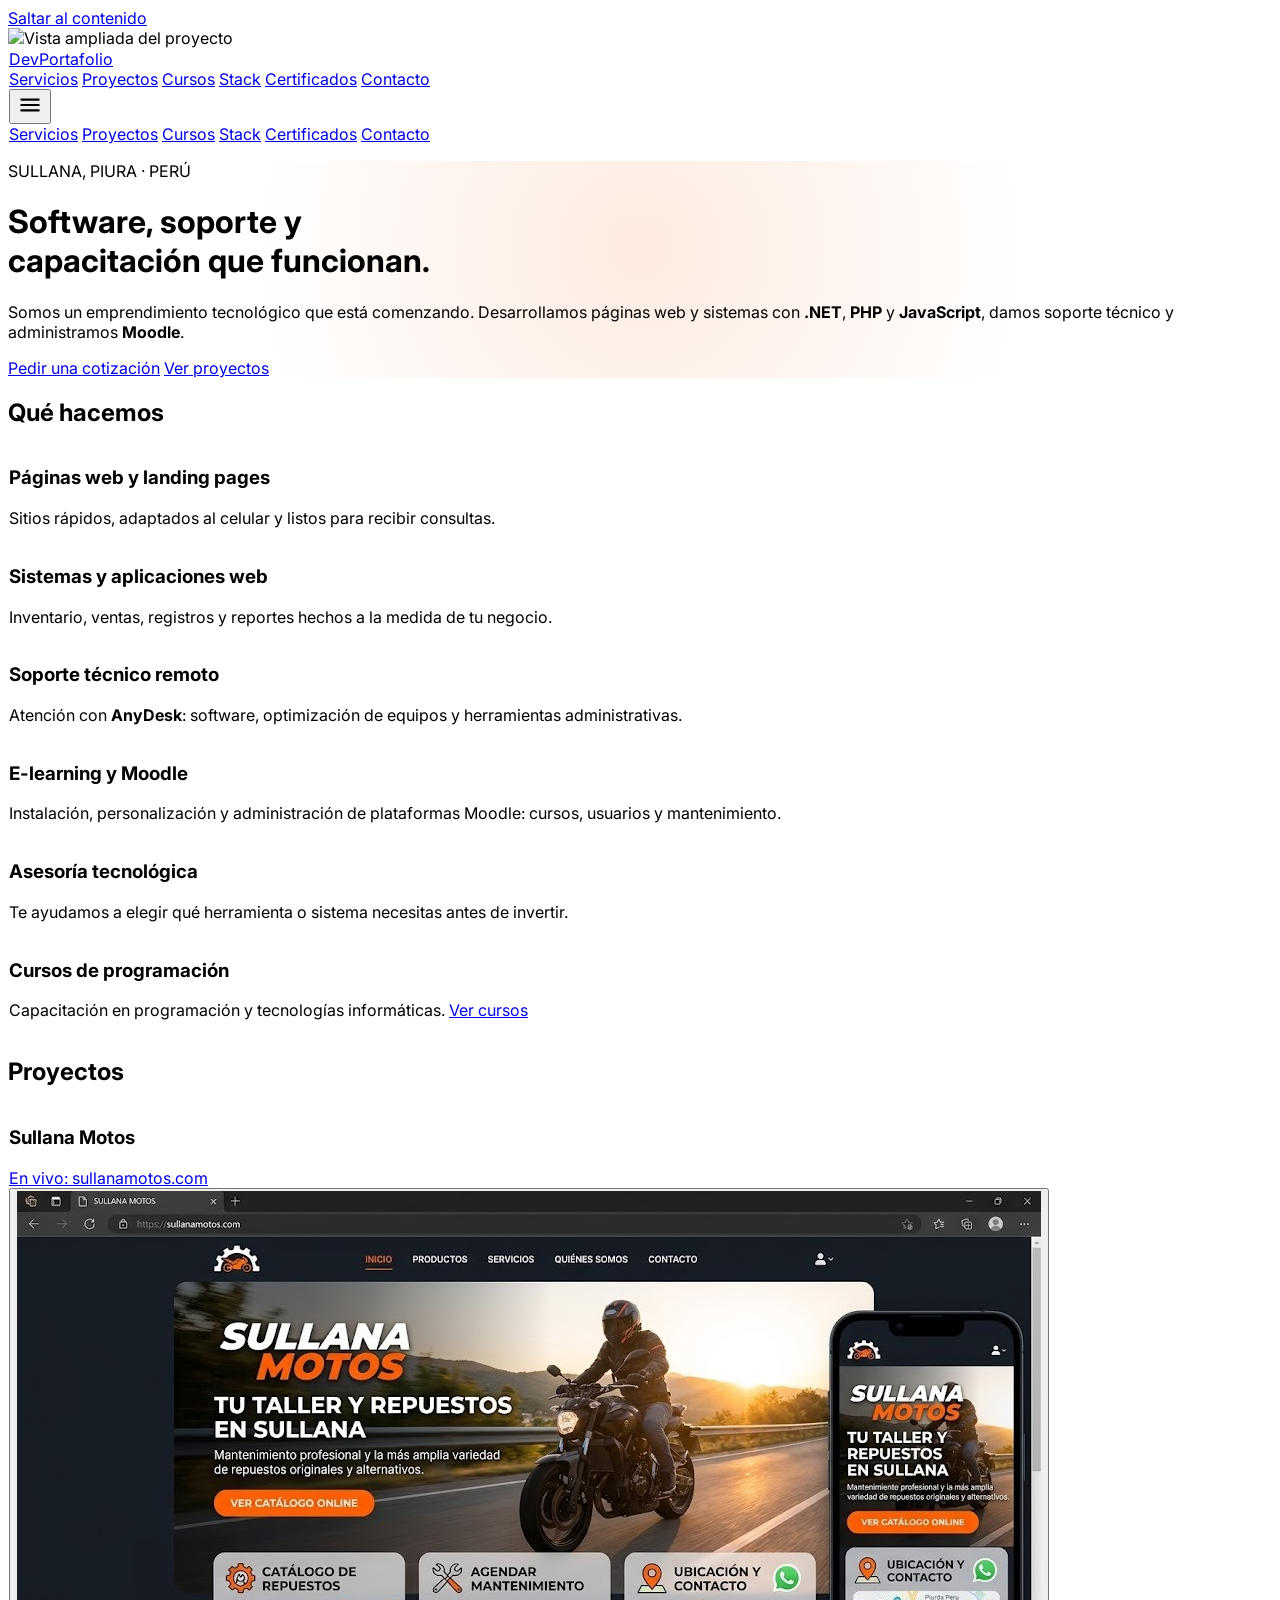
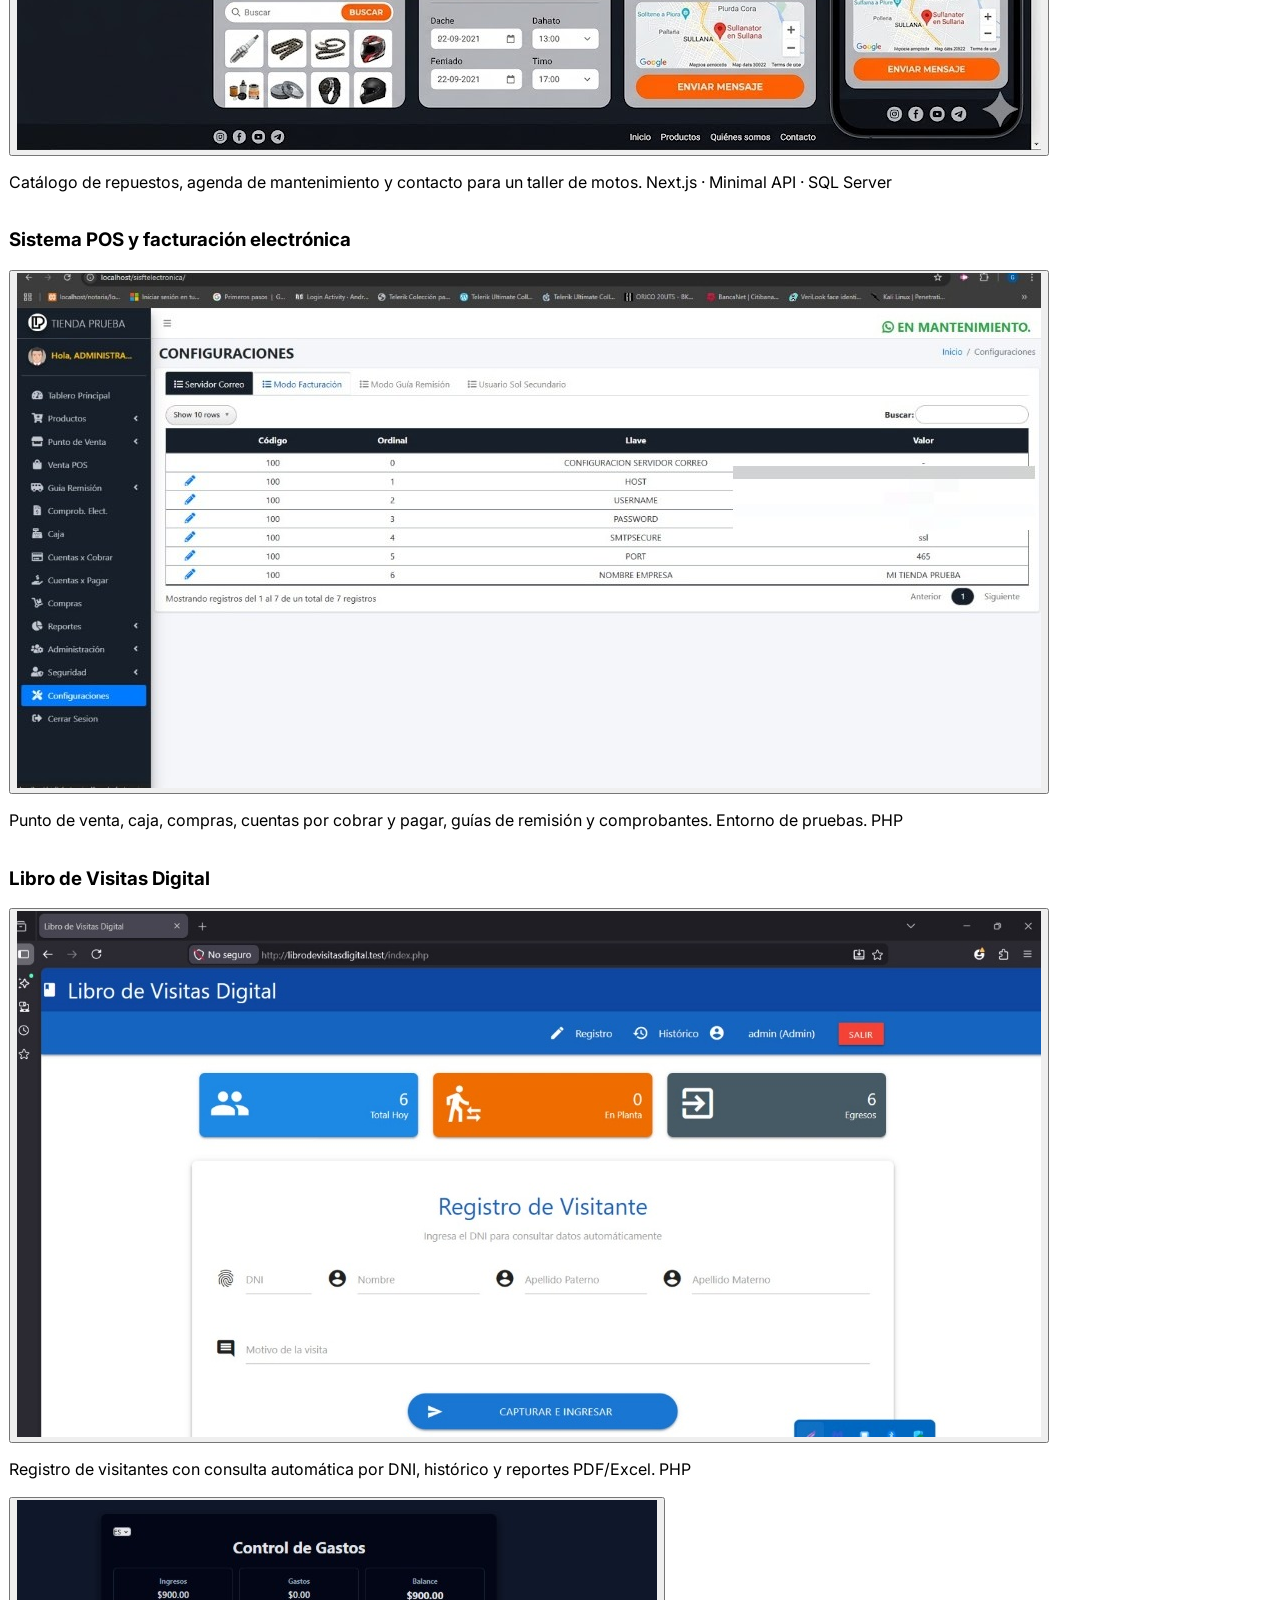
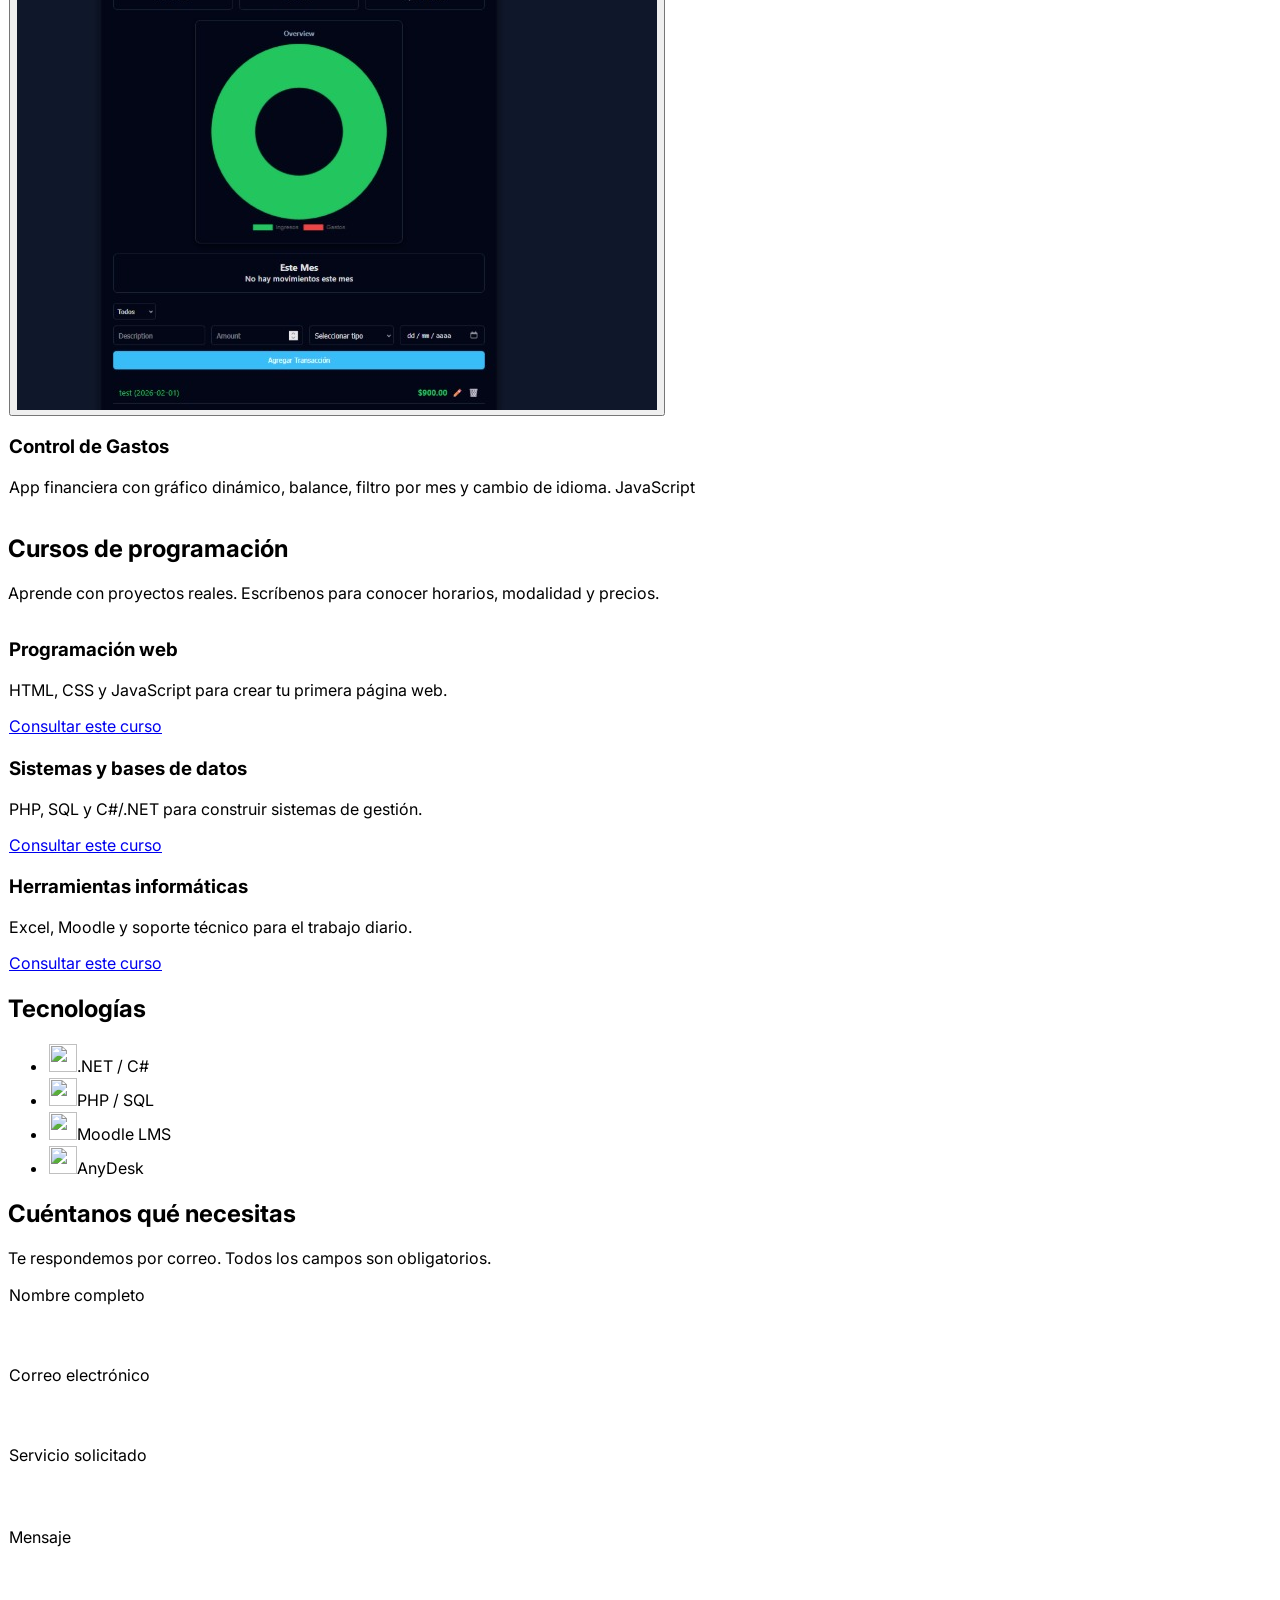
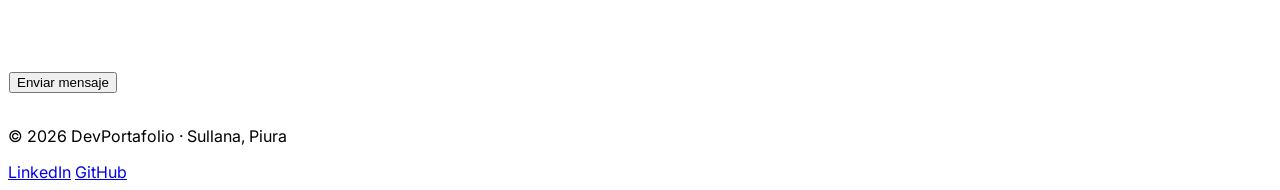
==== commit 557e5852: "Corrige recorte de la ultima letra del logo" ====
--- a/portafolio_2026-master/index.html
+++ b/portafolio_2026-master/index.html
@@ -35,7 +35,7 @@
   <nav class="fixed w-full z-50 px-4 md:px-6 py-4" aria-label="Principal">
     <div class="max-w-6xl mx-auto glass rounded-2xl px-6 py-3">
       <div class="flex justify-between items-center">
-        <a href="#" class="text-xl font-bold bg-gradient-to-r from-[#F46F22] to-orange-400 bg-clip-text text-transparent italic tracking-tighter">DevPortafolio</a>
+        <a href="#" class="text-xl font-bold bg-gradient-to-r from-[#F46F22] to-orange-400 bg-clip-text text-transparent italic tracking-tighter pr-1">DevPortafolio</a>
         <div class="hidden md:flex items-center gap-8 text-sm font-medium">
           <a href="#servicios" class="hover:text-[#F46F22] transition-colors">Servicios</a>
           <a href="#proyectos" class="hover:text-[#F46F22] transition-colors">Proyectos</a>
